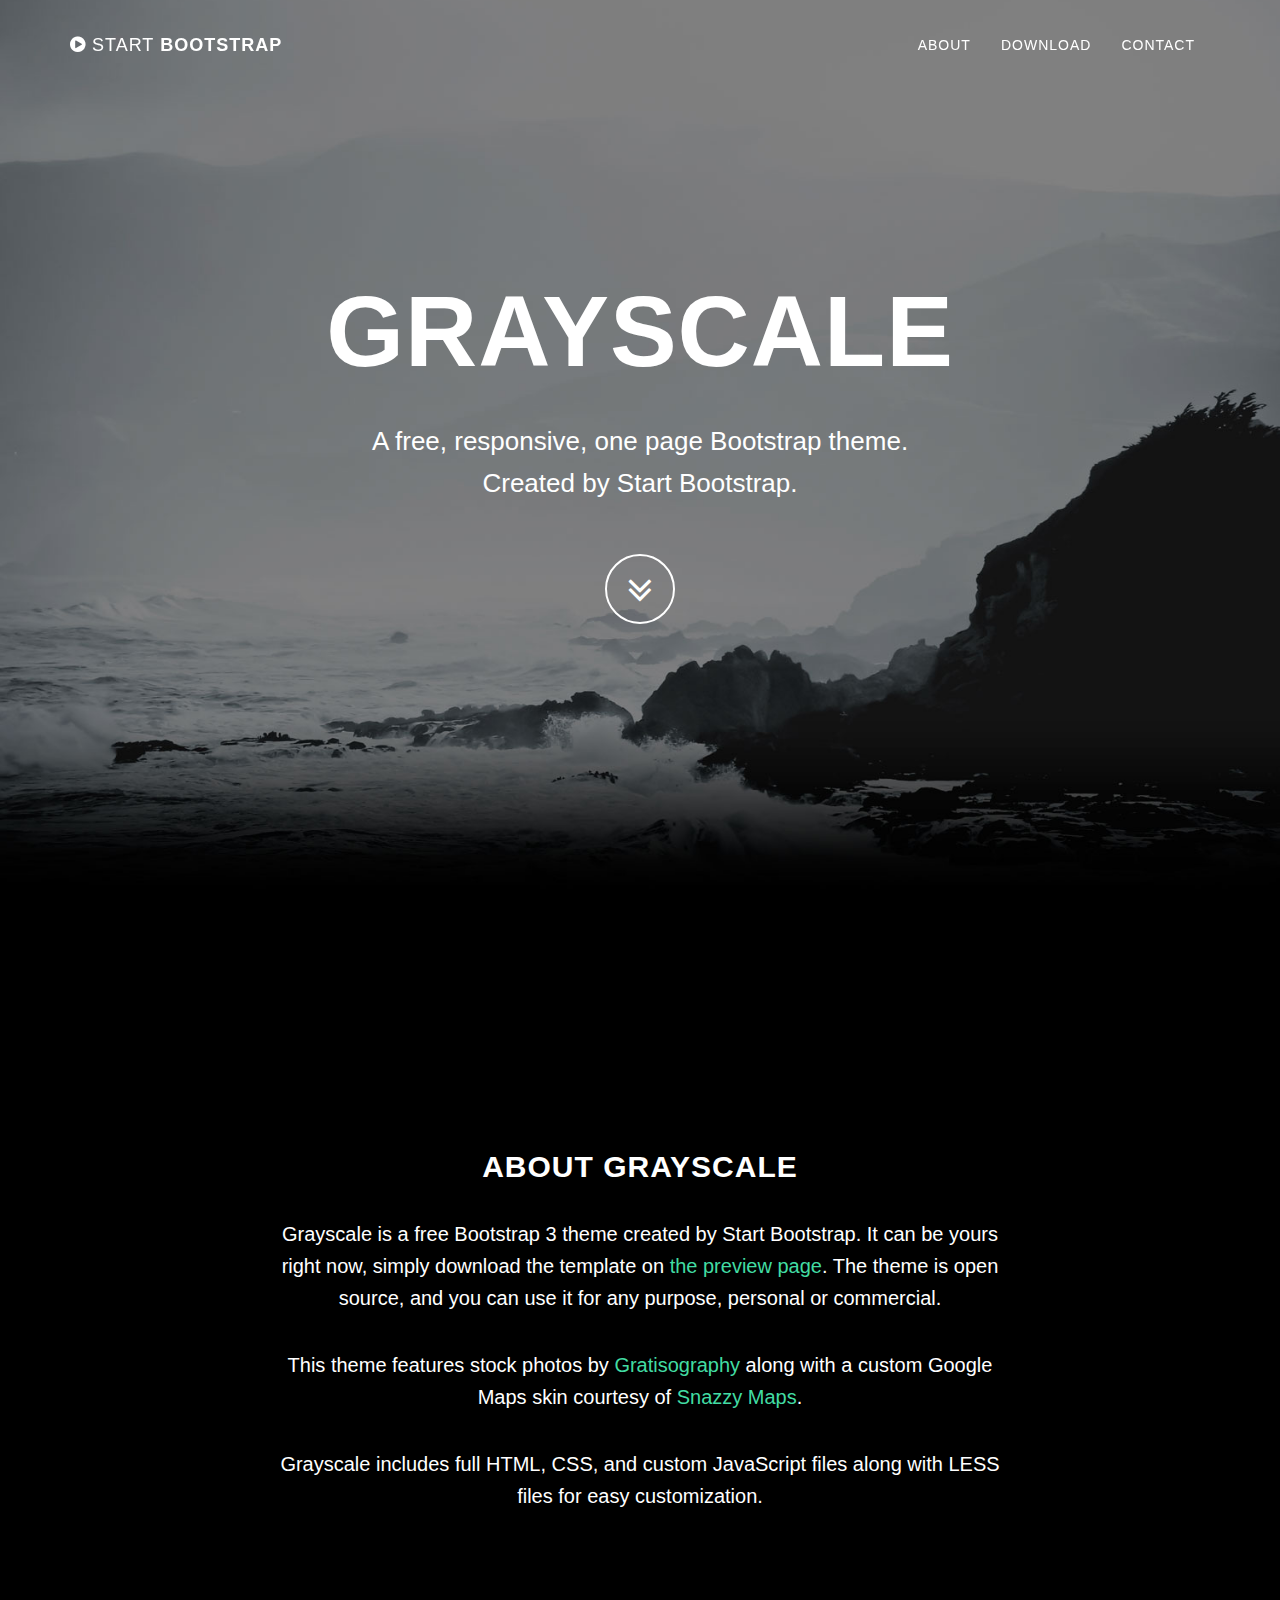
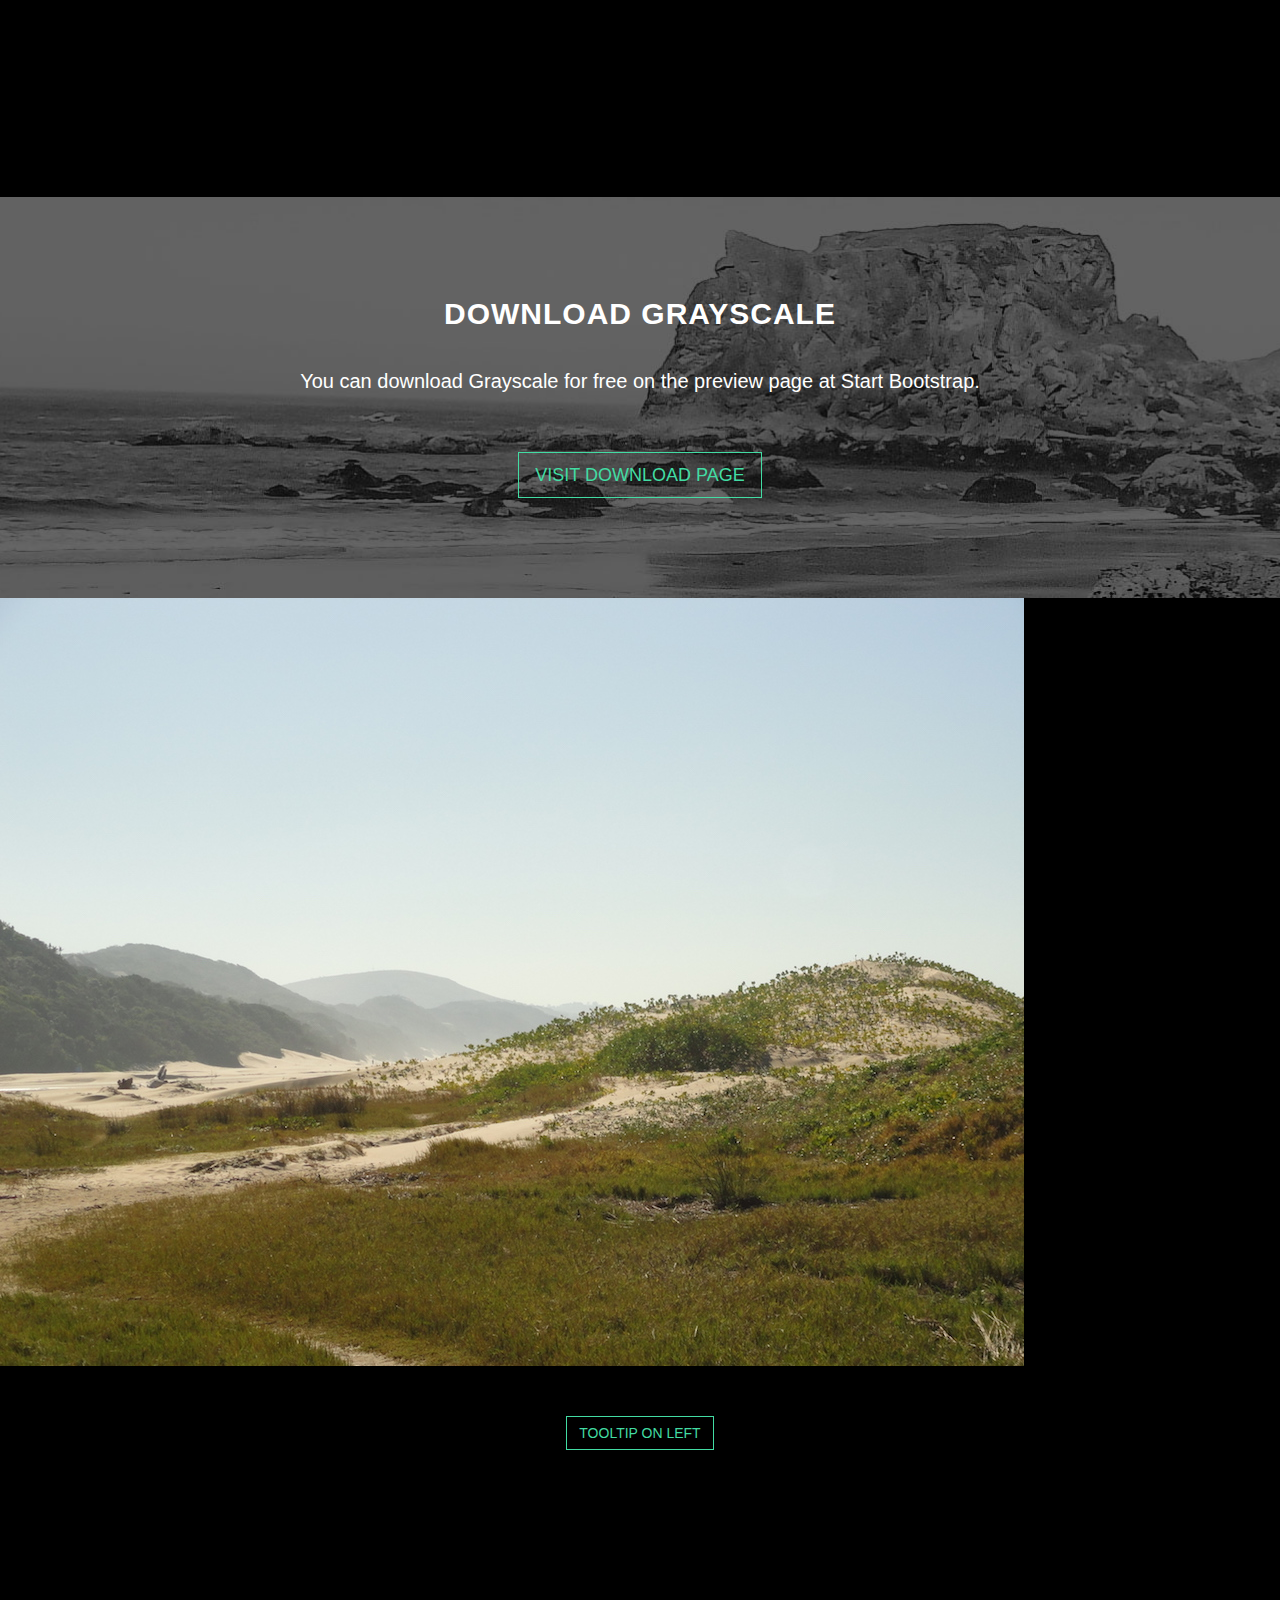
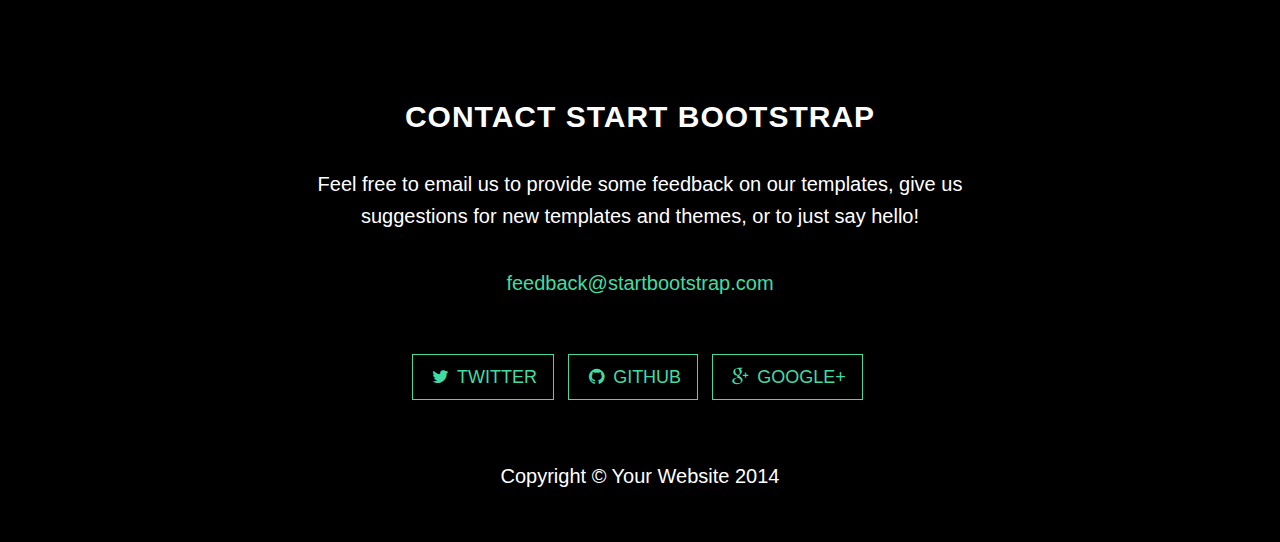
==== bigwebsite/index.html @ c5ac7a15 "bla" ====
<!DOCTYPE html>
<html lang="en">

<head>

    <meta charset="utf-8">
    <meta http-equiv="X-UA-Compatible" content="IE=edge">
    <meta name="viewport" content="width=device-width, initial-scale=1">
    <meta name="description" content="">
    <meta name="author" content="">

    <title>Grayscale - Start Bootstrap Theme</title>

    <!-- Bootstrap Core CSS -->
    <link href="css/bootstrap.min.css" rel="stylesheet">

    <!-- Custom CSS -->
    <link href="css/grayscale.css" rel="stylesheet">
    <link href="css/navbar.css" rel="stylesheet">
    <link href="css/socialbuttons.css" rel="stylesheet">
    <link href="css/btn.css" rel="stylesheet">

    <!-- Custom Fonts -->
    <link href="font-awesome/css/font-awesome.min.css" rel="stylesheet" type="text/css">

    <link rel="stylesheet" type="text/css" href="css/slick.css"/>
    <link rel="stylesheet" type="text/css" href="css/slick-theme.css"/>

    <!-- HTML5 Shim and Respond.js IE8 support of HTML5 elements and media queries -->
    <!-- WARNING: Respond.js doesn't work if you view the page via file:// -->
    <!--[if lt IE 9]>
        <script src="https://oss.maxcdn.com/libs/html5shiv/3.7.0/html5shiv.js"></script>
        <script src="https://oss.maxcdn.com/libs/respond.js/1.4.2/respond.min.js"></script>
    <![endif]-->

       <!-- jQuery -->
    <script src="js/jquery.js"></script>

    <script src="js/terrific-2.1.0.js"></script>

    <!-- Bootstrap Core JavaScript -->
    <script src="js/bootstrap.min.js"></script>

     <script src="js/tooltip.js"></script>

    <!-- Plugin JavaScript -->
    <script src="js/jquery.easing.min.js"></script>
    
    <script type="text/javascript" src="js/slick.min.js"></script>

    <script src="js/navbar.js"></script>
    <script src="js/pagescroll.js"></script>
    <script src="js/navcollapse.js"></script>
    <script src="js/slider.js"></script>
    <script src="js/tooltipbutton.js"></script>
     

    <script>
      (function($) {
        $(document).ready(function() {
          var $page = $('body');
          var application = new Tc.Application($page);
          application.registerModules();
          application.registerModule($page, 'Navbar');
          application.registerModule($page, 'Pagescroll');
          application.registerModule($page, 'Navcollapse');
          application.registerModule($page, 'Slider');
          application.registerModule($page, 'Tooltipbutton');
          application.start();
        });
      })(Tc.$);
    </script>

</head>

<body id="page-top" data-spy="scroll" data-target=".navbar-fixed-top">

    <!-- Navigation -->
    <nav class="navbar navbar-custom navbar-fixed-top" role="navigation">
        <div class="container">
            <div class="navbar-header">
                <button type="button" class="navbar-toggle" data-toggle="collapse" data-target=".navbar-main-collapse">
                    <i class="fa fa-bars"></i>
                </button>
                <a class="navbar-brand page-scroll" href="#page-top">
                    <i class="fa fa-play-circle"></i>  <span class="light">Start</span> Bootstrap
                </a>
            </div>

            <!-- Collect the nav links, forms, and other content for toggling -->
            <div class="collapse navbar-collapse navbar-right navbar-main-collapse">
                <ul class="nav navbar-nav">
                    <!-- Hidden li included to remove active class from about link when scrolled up past about section -->
                    <li class="hidden">
                        <a href="#page-top"></a>
                    </li>
                    <li>
                        <a class="page-scroll" href="#about">About</a>
                    </li>
                    <li>
                        <a class="page-scroll" href="#download">Download</a>
                    </li>
                    <li>
                        <a class="page-scroll" href="#contact">Contact</a>
                    </li>
                </ul>
            </div>
            <!-- /.navbar-collapse -->
        </div>
        <!-- /.container -->
    </nav>

    <!-- Intro Header -->
    <header class="intro">
        <div class="intro-body">
            <div class="container">
                <div class="row">
                    <div class="col-md-8 col-md-offset-2">
                        <h1 class="brand-heading">Grayscale</h1>
                        <p class="intro-text">A free, responsive, one page Bootstrap theme.<br>Created by Start Bootstrap.</p>
                        <a href="#about" class="btn btn-circle page-scroll">
                            <i class="fa fa-angle-double-down animated"></i>
                        </a>
                    </div>
                </div>
            </div>
        </div>
    </header>

    <!-- About Section -->
    <section id="about" class="container content-section text-center">
        <div class="row">
            <div class="col-lg-8 col-lg-offset-2">
                <h2>About Grayscale</h2>
                <p>Grayscale is a free Bootstrap 3 theme created by Start Bootstrap. It can be yours right now, simply download the template on <a href="http://startbootstrap.com/template-overviews/grayscale/">the preview page</a>. The theme is open source, and you can use it for any purpose, personal or commercial.</p>
                <p>This theme features stock photos by <a href="http://gratisography.com/">Gratisography</a> along with a custom Google Maps skin courtesy of <a href="http://snazzymaps.com/">Snazzy Maps</a>.</p>
                <p>Grayscale includes full HTML, CSS, and custom JavaScript files along with LESS files for easy customization.</p>
            </div>
        </div>
    </section>

    <!-- Download Section -->
    <section id="download" class="content-section text-center">
        <div class="download-section">
            <div class="container">
                <div class="col-lg-8 col-lg-offset-2">
                    <h2>Download Grayscale</h2>
                    <p>You can download Grayscale for free on the preview page at Start Bootstrap.</p>
                    <a href="http://startbootstrap.com/template-overviews/grayscale/" class="btn btn-default btn-lg">Visit Download Page</a>
                </div>
            </div>
        </div>


         <div class="slider">
            <div><img src="/img/5.JPG" alt=""></div>
            <div><img src="/img/6.JPG" alt=""></div>
            <div><img src="/img/7.JPG" alt=""></div>
            <div><img src="/img/8.JPG" alt=""></div>
            <div><img src="/img/9.JPG" alt=""></div>
            <div><img src="/img/10.JPG" alt=""></div>
            <div><img src="/img/11.JPG" alt=""></div>
            <div><img src="/img/12.JPG" alt=""></div>
            <div><img src="/img/13.JPG" alt=""></div>
            <div><img src="/img/14.JPG" alt=""></div>
        </div>

        <button type="button" class="btn btn-default" data-toggle="tooltip" data-placement="left" title="Tooltip on left">Tooltip on left</button>
        
    </section>

    <!-- Contact Section -->
    <section id="contact" class="container content-section text-center">
        <div class="row">
            <div class="col-lg-8 col-lg-offset-2">
                <h2>Contact Start Bootstrap</h2>
                <p>Feel free to email us to provide some feedback on our templates, give us suggestions for new templates and themes, or to just say hello!</p>
                <p><a href="mailto:feedback@startbootstrap.com">feedback@startbootstrap.com</a>
                </p>
                <ul class="list-inline banner-social-buttons">
                    <li>
                        <a href="https://twitter.com/SBootstrap" class="btn btn-default btn-lg"><i class="fa fa-twitter fa-fw"></i> <span class="network-name">Twitter</span></a>
                    </li>
                    <li>
                        <a href="https://github.com/IronSummitMedia/startbootstrap" class="btn btn-default btn-lg"><i class="fa fa-github fa-fw"></i> <span class="network-name">Github</span></a>
                    </li>
                    <li>
                        <a href="https://plus.google.com/+Startbootstrap/posts" class="btn btn-default btn-lg"><i class="fa fa-google-plus fa-fw"></i> <span class="network-name">Google+</span></a>
                    </li>
                </ul>
            </div>
        </div>
    </section>


    <!-- Footer -->
    <footer>
        <div class="container text-center">
            <p>Copyright &copy; Your Website 2014</p>
        </div>
    </footer>

    

</body>

</html>
---- bigwebsite/css/grayscale.css ----
/*!
 * Start Bootstrap - Grayscale Bootstrap Theme (http://startbootstrap.com)
 * Code licensed under the Apache License v2.0.
 * For details, see http://www.apache.org/licenses/LICENSE-2.0.
 */

body {
    width: 100%;
    height: 100%;
    font-family: Lora,"Helvetica Neue",Helvetica,Arial,sans-serif;
    color: #fff;
    background-color: #000;
}

html {
    width: 100%;
    height: 100%;
}

h1,
h2,
h3,
h4,
h5,
h6 {
    margin: 0 0 35px;
    text-transform: uppercase;
    font-family: Montserrat,"Helvetica Neue",Helvetica,Arial,sans-serif;
    font-weight: 700;
    letter-spacing: 1px;
}

p {
    margin: 0 0 25px;
    font-size: 18px;
    line-height: 1.5;
}

@media(min-width:768px) {
    p {
        margin: 0 0 35px;
        font-size: 20px;
        line-height: 1.6;
    }
}

a {
    color: #42dca3;
    -webkit-transition: all .2s ease-in-out;
    -moz-transition: all .2s ease-in-out;
    transition: all .2s ease-in-out;
}

a:hover,
a:focus {
    text-decoration: none;
    color: #1d9b6c;
}

.light {
    font-weight: 400;
}

.intro {
    display: table;
    width: 100%;
    height: auto;
    padding: 100px 0;
    text-align: center;
    color: #fff;
    background: url(../img/intro-bg.jpg) no-repeat bottom center scroll;
    background-color: #000;
    -webkit-background-size: cover;
    -moz-background-size: cover;
    background-size: cover;
    -o-background-size: cover;
}

.intro .intro-body {
    display: table-cell;
    vertical-align: middle;
}

.intro .intro-body .brand-heading {
    font-size: 40px;
}

.intro .intro-body .intro-text {
    font-size: 18px;
}

@media(min-width:768px) {
    .intro {
        height: 100%;
        padding: 0;
    }

    .intro .intro-body .brand-heading {
        font-size: 100px;
    }

    .intro .intro-body .intro-text {
        font-size: 26px;
    }
}



@-webkit-keyframes pulse {    
    0% {
        -webkit-transform: scale(1);
        transform: scale(1);
    }

    50% {
        -webkit-transform: scale(1.2);
        transform: scale(1.2);
    }

    100% {
        -webkit-transform: scale(1);
        transform: scale(1);
    }
}

@-moz-keyframes pulse {    
    0% {
        -moz-transform: scale(1);
        transform: scale(1);
    }

    50% {
        -moz-transform: scale(1.2);
        transform: scale(1.2);
    }

    100% {
        -moz-transform: scale(1);
        transform: scale(1);
    }
}

.content-section {
    padding-top: 100px;
}

.download-section {
    width: 100%;
    padding: 50px 0;
    color: #fff;
    background: url(../img/downloads-bg.jpg) no-repeat center center scroll;
    background-color: #000;
    -webkit-background-size: cover;
    -moz-background-size: cover;
    background-size: cover;
    -o-background-size: cover;
}


@media(min-width:767px) {
    .content-section {
        padding-top: 250px;
    }

    .download-section {
        padding: 100px 0;
    }
}

footer {
    padding: 50px 0;
}

footer p {
    margin: 0;
}

::-moz-selection {
    text-shadow: none;
    background: #fcfcfc;
    background: rgba(255,255,255,.2);
}

::selection {
    text-shadow: none;
    background: #fcfcfc;
    background: rgba(255,255,255,.2);
}

img::selection {
    background: 0 0;
}

img::-moz-selection {
    background: 0 0;
}

body {
    webkit-tap-highlight-color: rgba(255,255,255,.2);
}
---- bigwebsite/css/navbar.css ----
.navbar-custom {
	    margin-bottom: 0;
	    border-bottom: 1px solid rgba(255,255,255,.3);
	    text-transform: uppercase;
	    font-family: Montserrat,"Helvetica Neue",Helvetica,Arial,sans-serif;
	    background-color: #000;
	}

	.navbar-custom .navbar-brand {
	    font-weight: 700;
	}

	.navbar-custom .navbar-brand:focus {
	    outline: 0;
	}

	.navbar-custom .navbar-brand .navbar-toggle {
	    padding: 4px 6px;
	    font-size: 16px;
	    color: #fff;
	}

	.navbar-custom .navbar-brand .navbar-toggle:focus,
	.navbar-custom .navbar-brand .navbar-toggle:active {
	    outline: 0;
	}

	.navbar-custom a {
	    color: #fff;
	}

	.navbar-custom .nav li a {
	    -webkit-transition: background .3s ease-in-out;
	    -moz-transition: background .3s ease-in-out;
	    transition: background .3s ease-in-out;
	}

	.navbar-custom .nav li a:hover {
	    outline: 0;
	    color: rgba(255,255,255,.8);
	    background-color: transparent;
	}

	.navbar-custom .nav li a:focus,
	.navbar-custom .nav li a:active {
	    outline: 0;
	    background-color: transparent;
	}

	.navbar-custom .nav li.active {
	    outline: 0;
	}

	.navbar-custom .nav li.active a {
	    background-color: rgba(255,255,255,.3);
	}

	.navbar-custom .nav li.active a:hover {
	    color: #fff;
	}

@media(min-width:768px) {
    .navbar-custom {
        padding: 20px 0;
        border-bottom: 0;
        letter-spacing: 1px;
        background: 0 0;
        -webkit-transition: background .5s ease-in-out,padding .5s ease-in-out;
        -moz-transition: background .5s ease-in-out,padding .5s ease-in-out;
        transition: background .5s ease-in-out,padding .5s ease-in-out;
    }

    .navbar-custom.top-nav-collapse {
        padding: 0;
        border-bottom: 1px solid rgba(255,255,255,.3);
        background: #000;
    }
}
---- bigwebsite/css/socialbuttons.css ----
ul.banner-social-buttons {
    margin-top: 0;
}

@media(max-width:1199px) {
    ul.banner-social-buttons {
        margin-top: 15px;
    }
}

@media(max-width:767px) {
    ul.banner-social-buttons li {
        display: block;
        margin-bottom: 20px;
        padding: 0;
    }

    ul.banner-social-buttons li:last-child {
        margin-bottom: 0;
    }
}
---- bigwebsite/css/btn.css ----
.btn-circle {
	    width: 70px;
	    height: 70px;
	    margin-top: 15px;
	    padding: 7px 16px;
	    border: 2px solid #fff;
	    border-radius: 100%!important;
	    font-size: 40px;
	    color: #fff;
	    background: 0 0;
	    -webkit-transition: background .3s ease-in-out;
	    -moz-transition: background .3s ease-in-out;
	    transition: background .3s ease-in-out;
	}

	.btn-circle:hover,
	.btn-circle:focus {
	    outline: 0;
	    color: #fff;
	    background: rgba(255,255,255,.1);
	}

	.btn-circle i.animated {
	    -webkit-transition-property: -webkit-transform;
	    -webkit-transition-duration: 1s;
	    -moz-transition-property: -moz-transform;
	    -moz-transition-duration: 1s;
	}

	.btn-circle:hover i.animated {
	    -webkit-animation-name: pulse;
	    -moz-animation-name: pulse;
	    -webkit-animation-duration: 1.5s;
	    -moz-animation-duration: 1.5s;
	    -webkit-animation-iteration-count: infinite;
	    -moz-animation-iteration-count: infinite;
	    -webkit-animation-timing-function: linear;
	    -moz-animation-timing-function: linear;
	}

	.btn {
	    border-radius: 0;
	    text-transform: uppercase;
	    font-family: Montserrat,"Helvetica Neue",Helvetica,Arial,sans-serif;
	    font-weight: 400;
	    -webkit-transition: all .3s ease-in-out;
	    -moz-transition: all .3s ease-in-out;
	    transition: all .3s ease-in-out;
	}

	.btn-default {
		margin-top: 20px;
	    border: 1px solid #42dca3;
	    color: #42dca3;
	    background-color: transparent;
	}

	.btn-default:hover,
	.btn-default:focus {
	    border: 1px solid #42dca3;
	    outline: 0;
	    color: #000;
	    background-color: #42dca3;
	}

	.hasDatepicker {
		margin-top: 20px;
	}
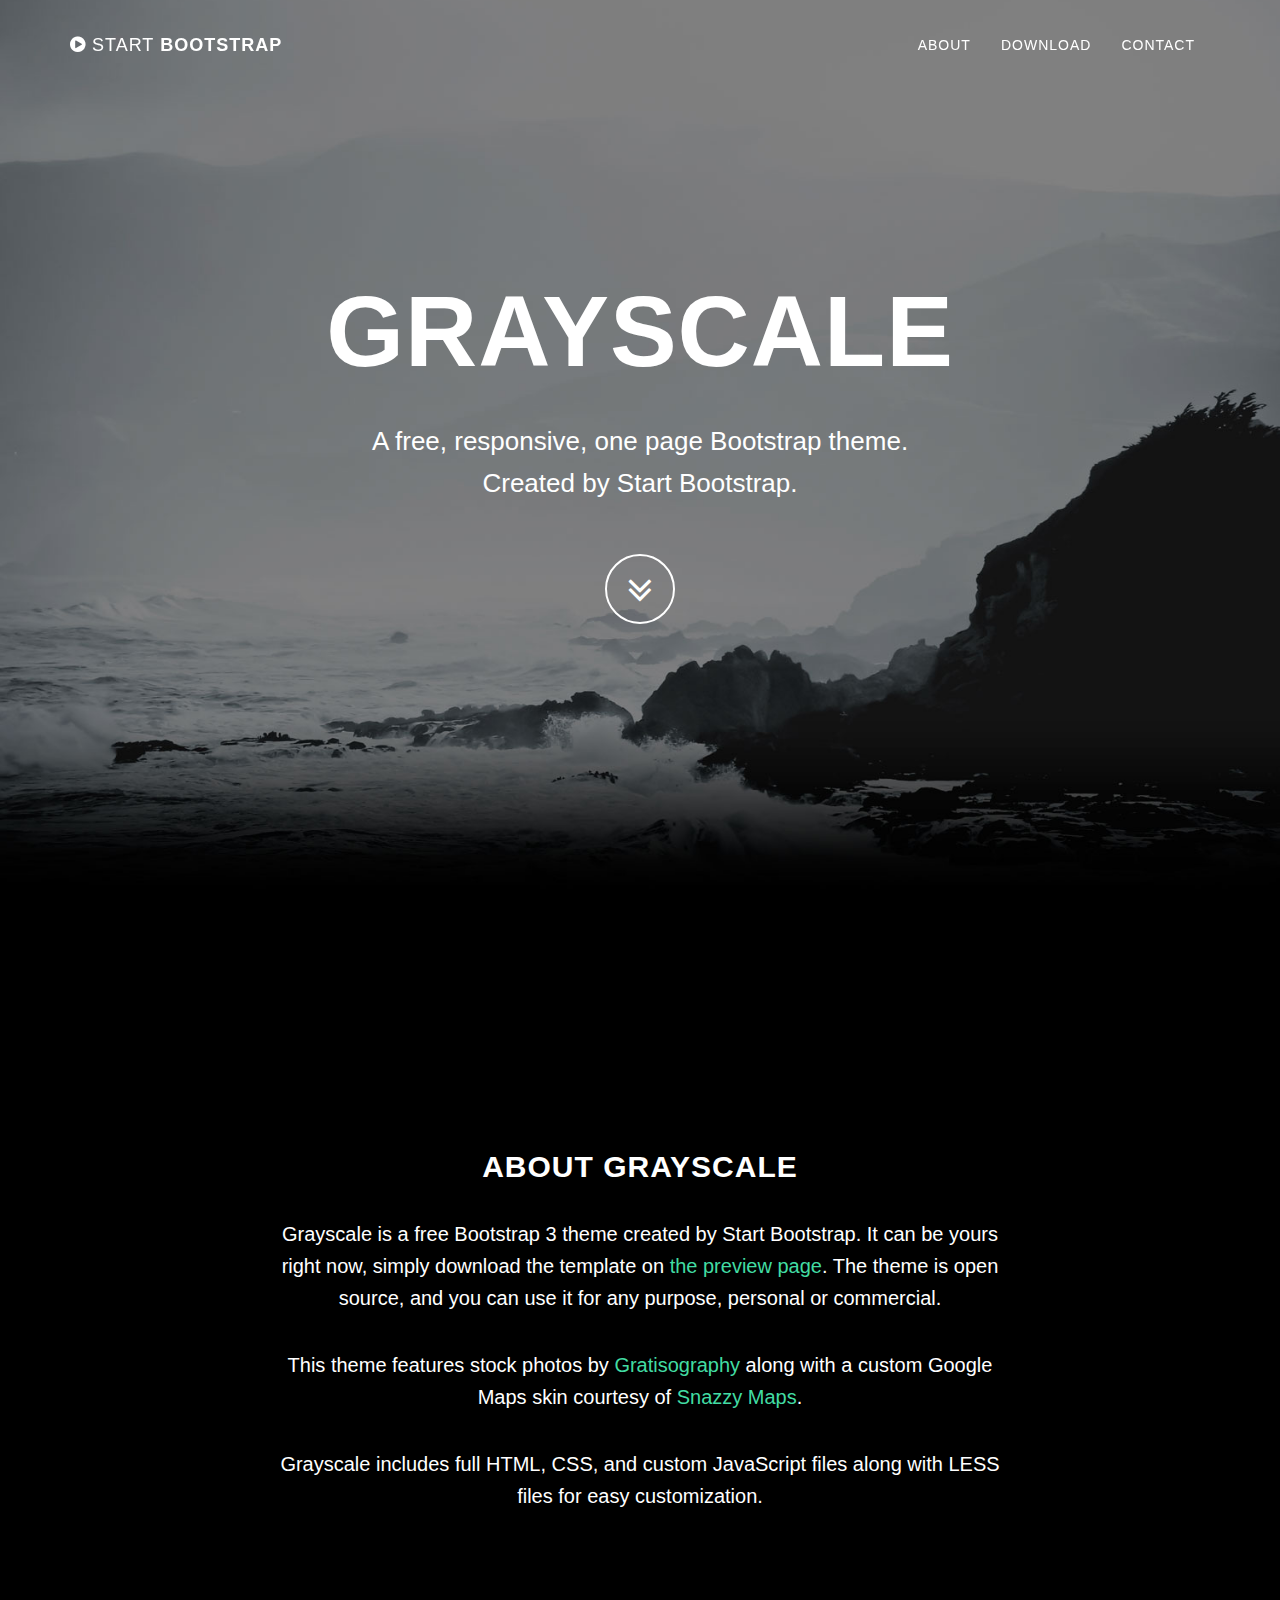
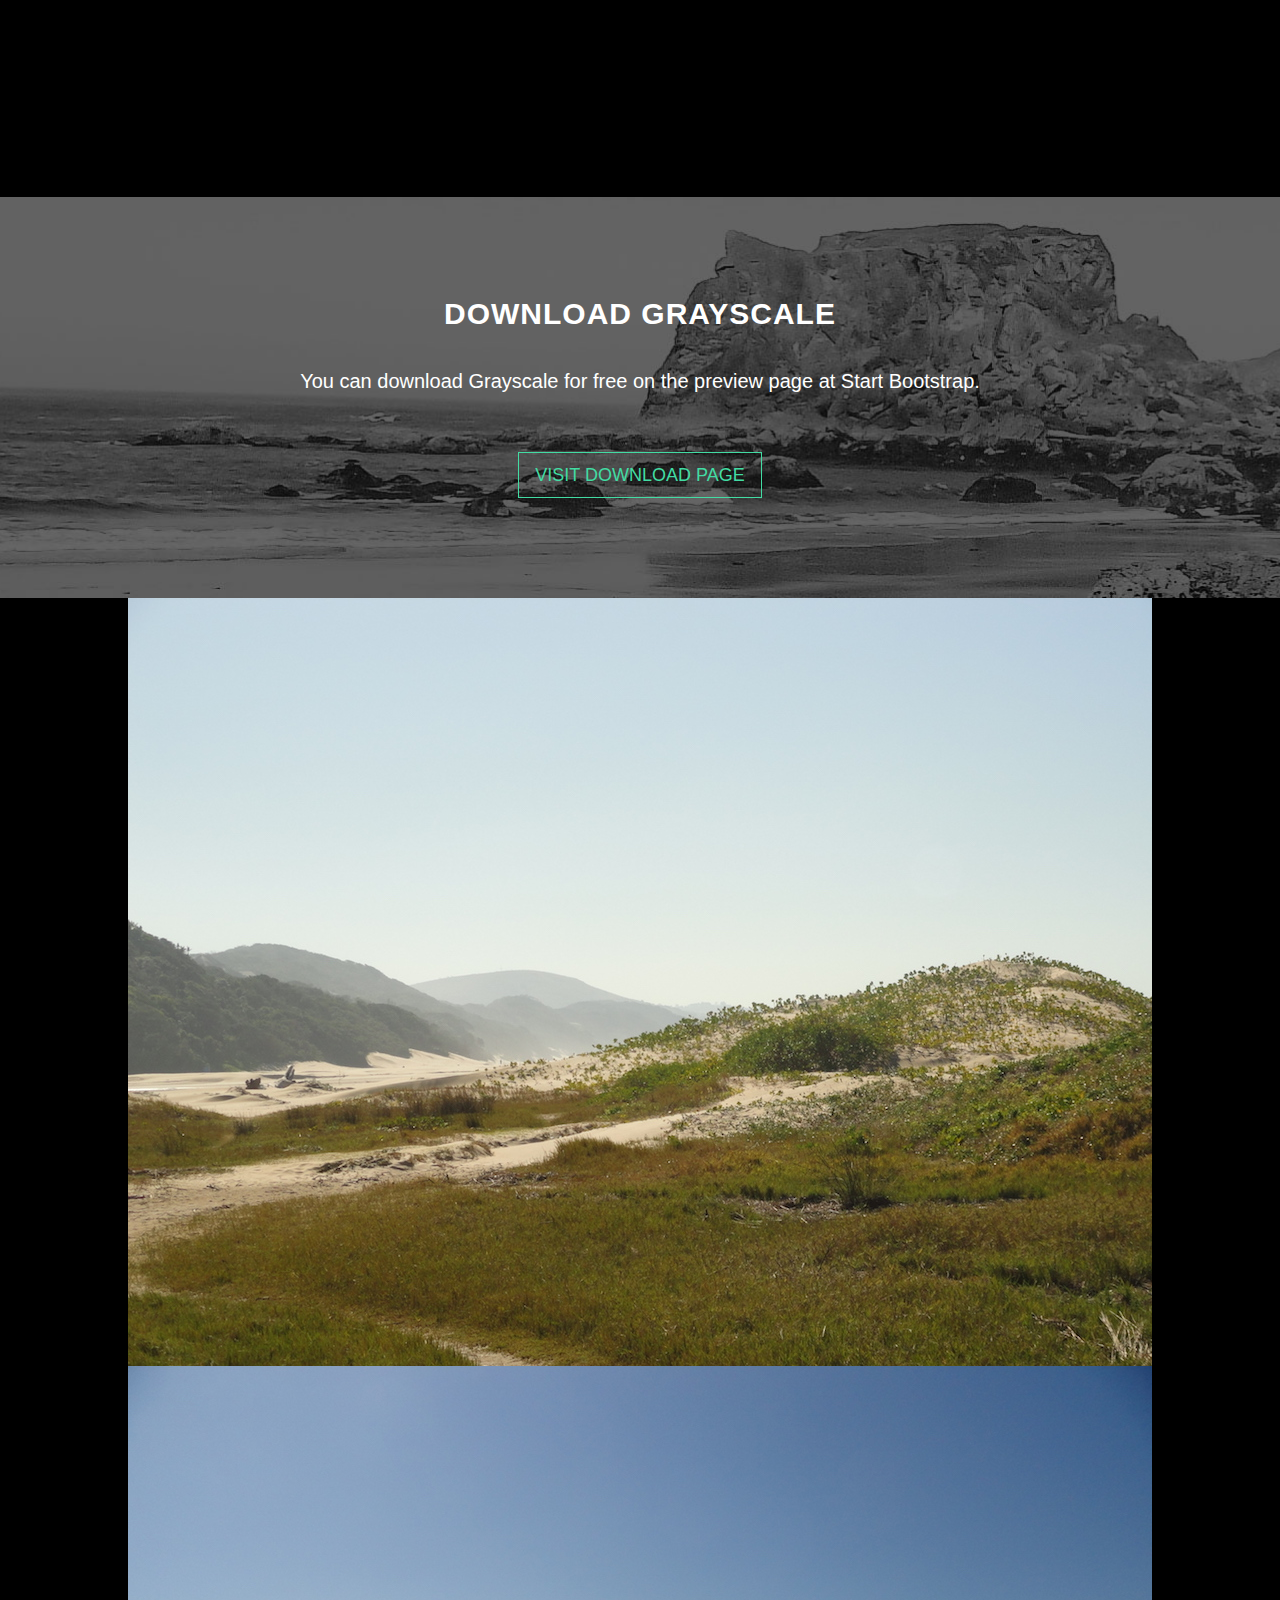
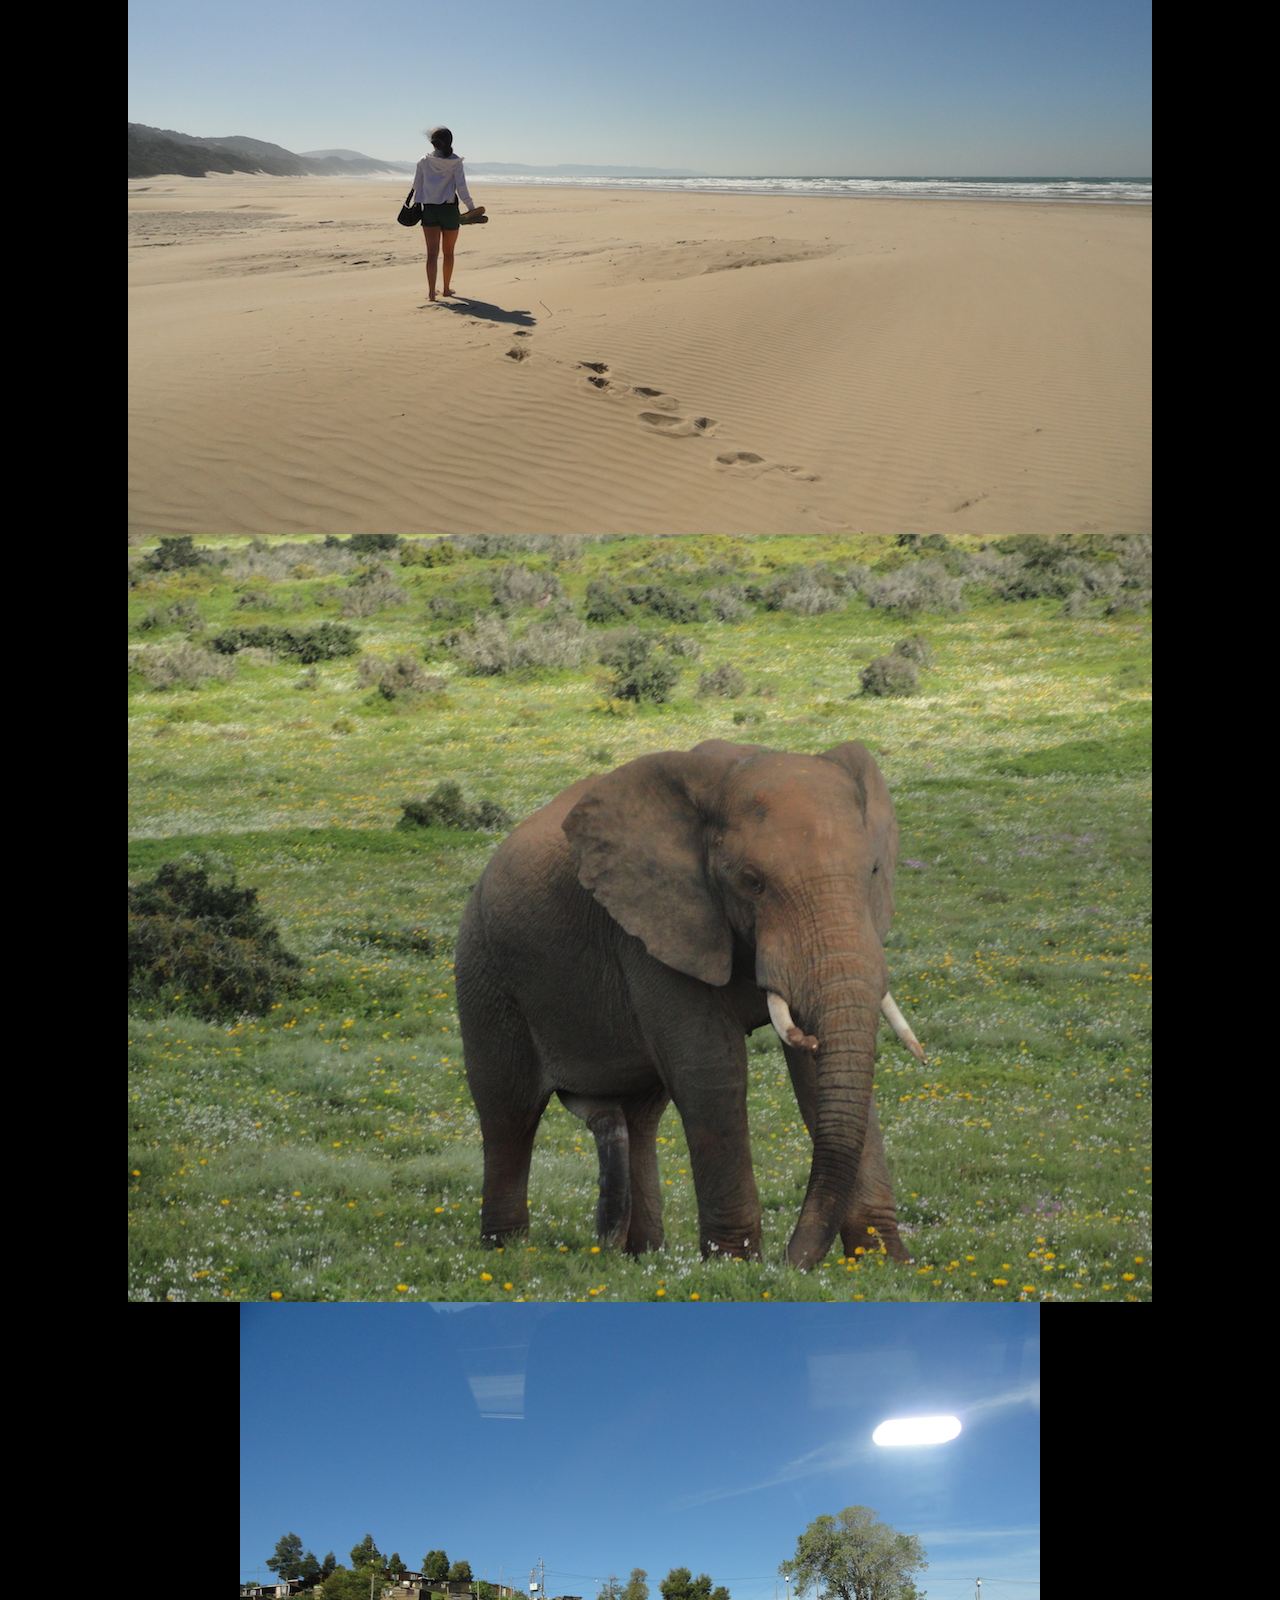
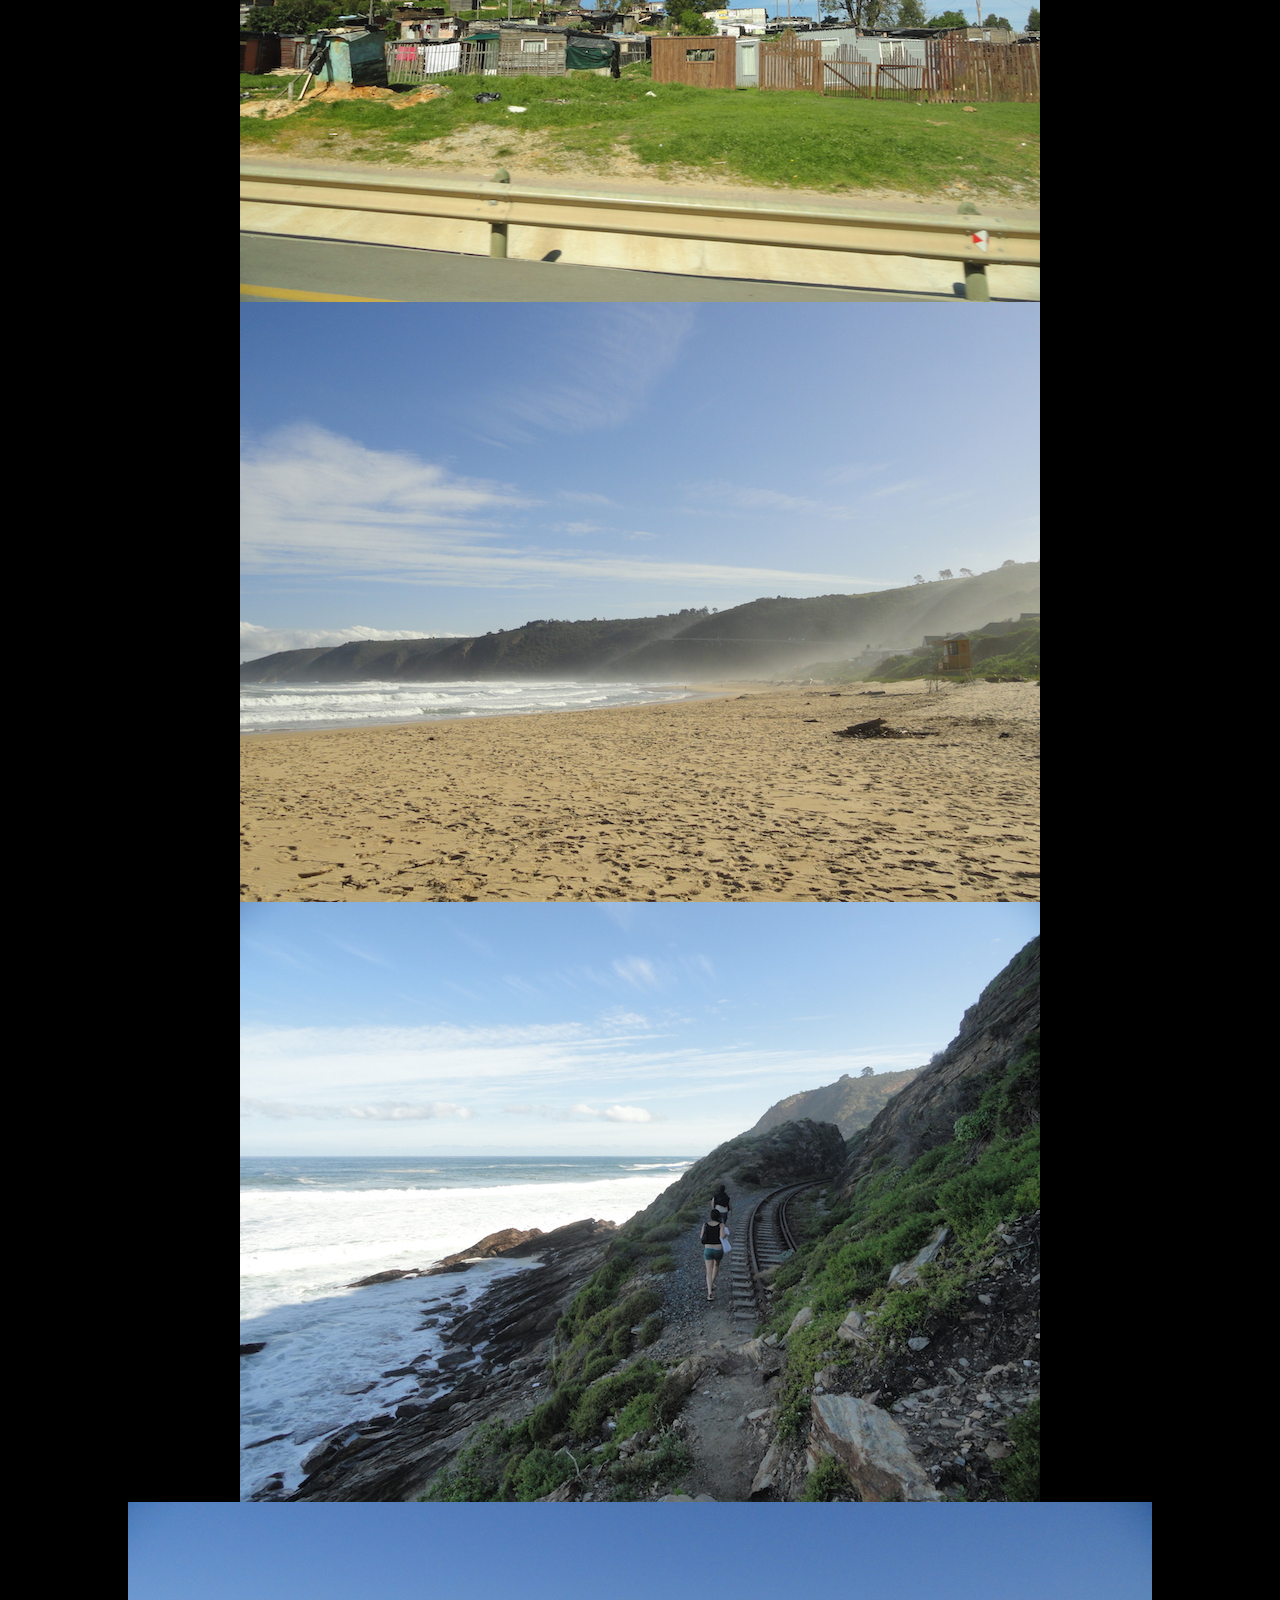
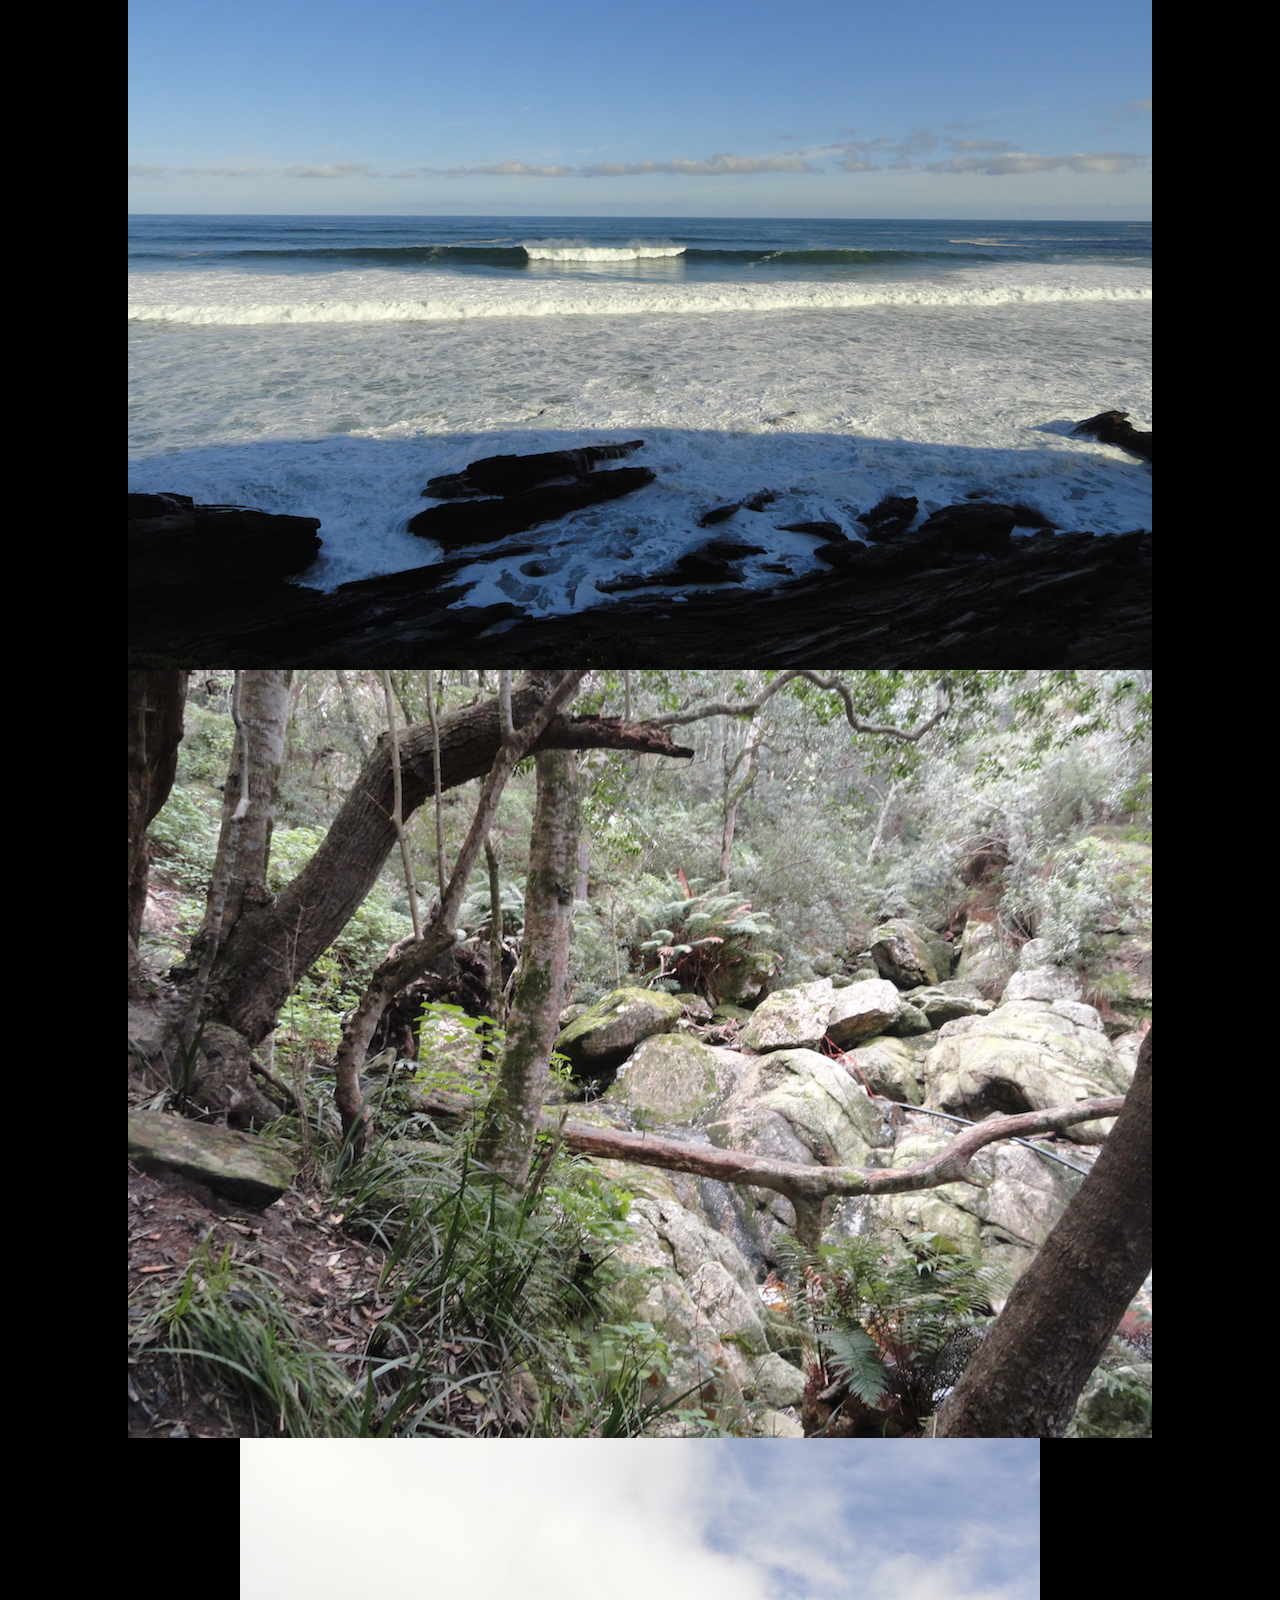
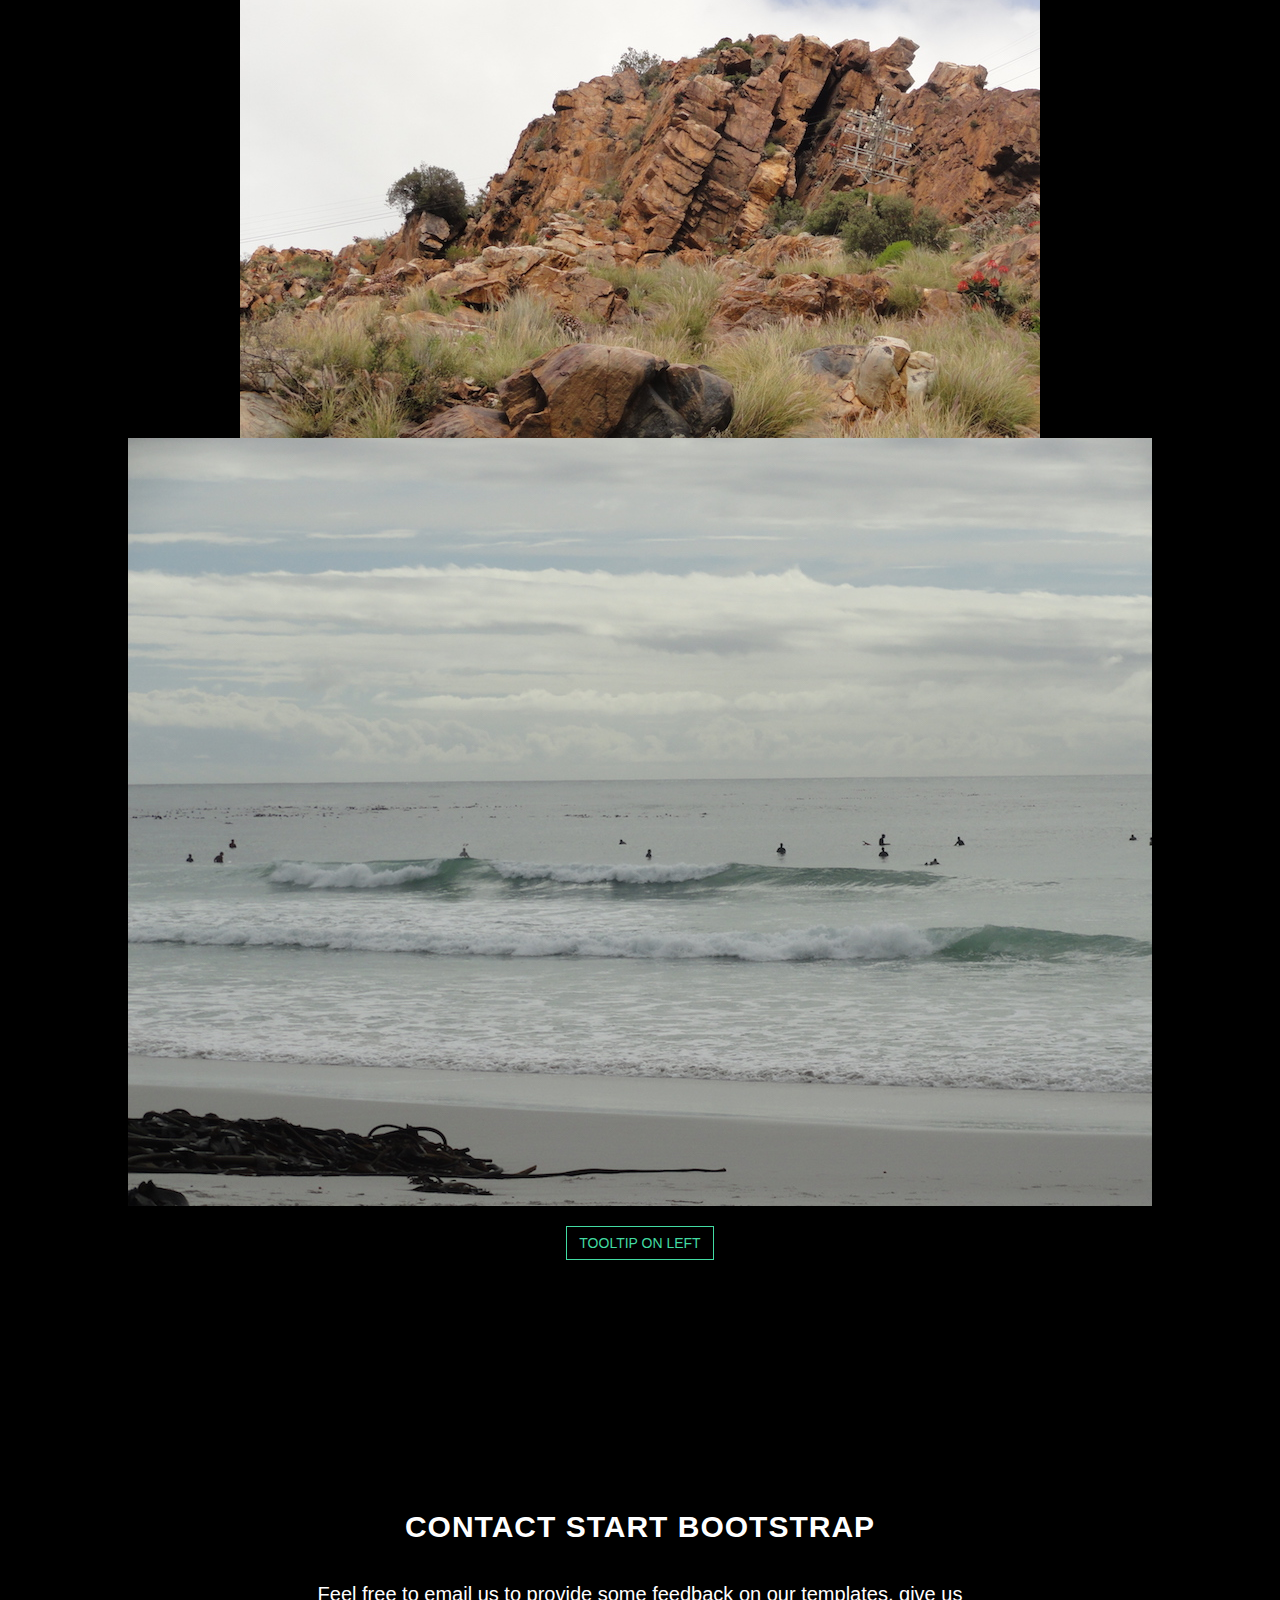
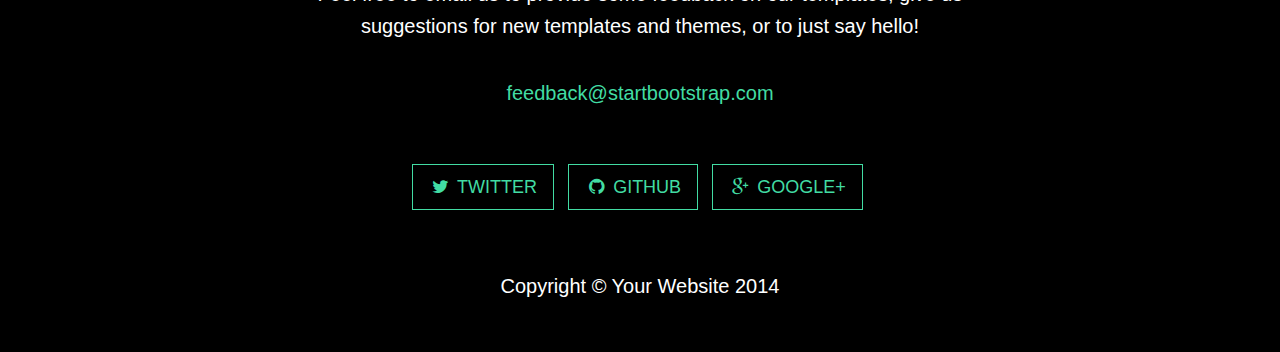
==== commit a058c3e0: "Natalie ist doof" ====
--- a/bigwebsite/index.html
+++ b/bigwebsite/index.html
@@ -10,6 +10,7 @@
     <meta name="author" content="">
 
     <title>Grayscale - Start Bootstrap Theme</title>
+    <link href="img/favicon.ico" rel="icon" type="image/x-icon" />
 
     <!-- Bootstrap Core CSS -->
     <link href="css/bootstrap.min.css" rel="stylesheet">
@@ -34,6 +35,7 @@
     <![endif]-->
 
        <!-- jQuery -->
+       <!--
     <script src="js/jquery.js"></script>
 
     <script src="js/terrific-2.1.0.js"></script>
@@ -153,16 +155,16 @@
 
 
          <div class="slider">
-            <div><img src="/img/5.JPG" alt=""></div>
-            <div><img src="/img/6.JPG" alt=""></div>
-            <div><img src="/img/7.JPG" alt=""></div>
-            <div><img src="/img/8.JPG" alt=""></div>
-            <div><img src="/img/9.JPG" alt=""></div>
-            <div><img src="/img/10.JPG" alt=""></div>
-            <div><img src="/img/11.JPG" alt=""></div>
-            <div><img src="/img/12.JPG" alt=""></div>
-            <div><img src="/img/13.JPG" alt=""></div>
-            <div><img src="/img/14.JPG" alt=""></div>
+            <div><img src="img/5.JPG" alt=""></div>
+            <div><img src="img/6.JPG" alt=""></div>
+            <div><img src="img/7.JPG" alt=""></div>
+            <div><img src="img/8.JPG" alt=""></div>
+            <div><img src="img/9.JPG" alt=""></div>
+            <div><img src="img/10.JPG" alt=""></div>
+            <div><img src="img/11.JPG" alt=""></div>
+            <div><img src="img/12.JPG" alt=""></div>
+            <div><img src="img/13.JPG" alt=""></div>
+            <div><img src="img/14.JPG" alt=""></div>
         </div>
 
         <button type="button" class="btn btn-default" data-toggle="tooltip" data-placement="left" title="Tooltip on left">Tooltip on left</button>
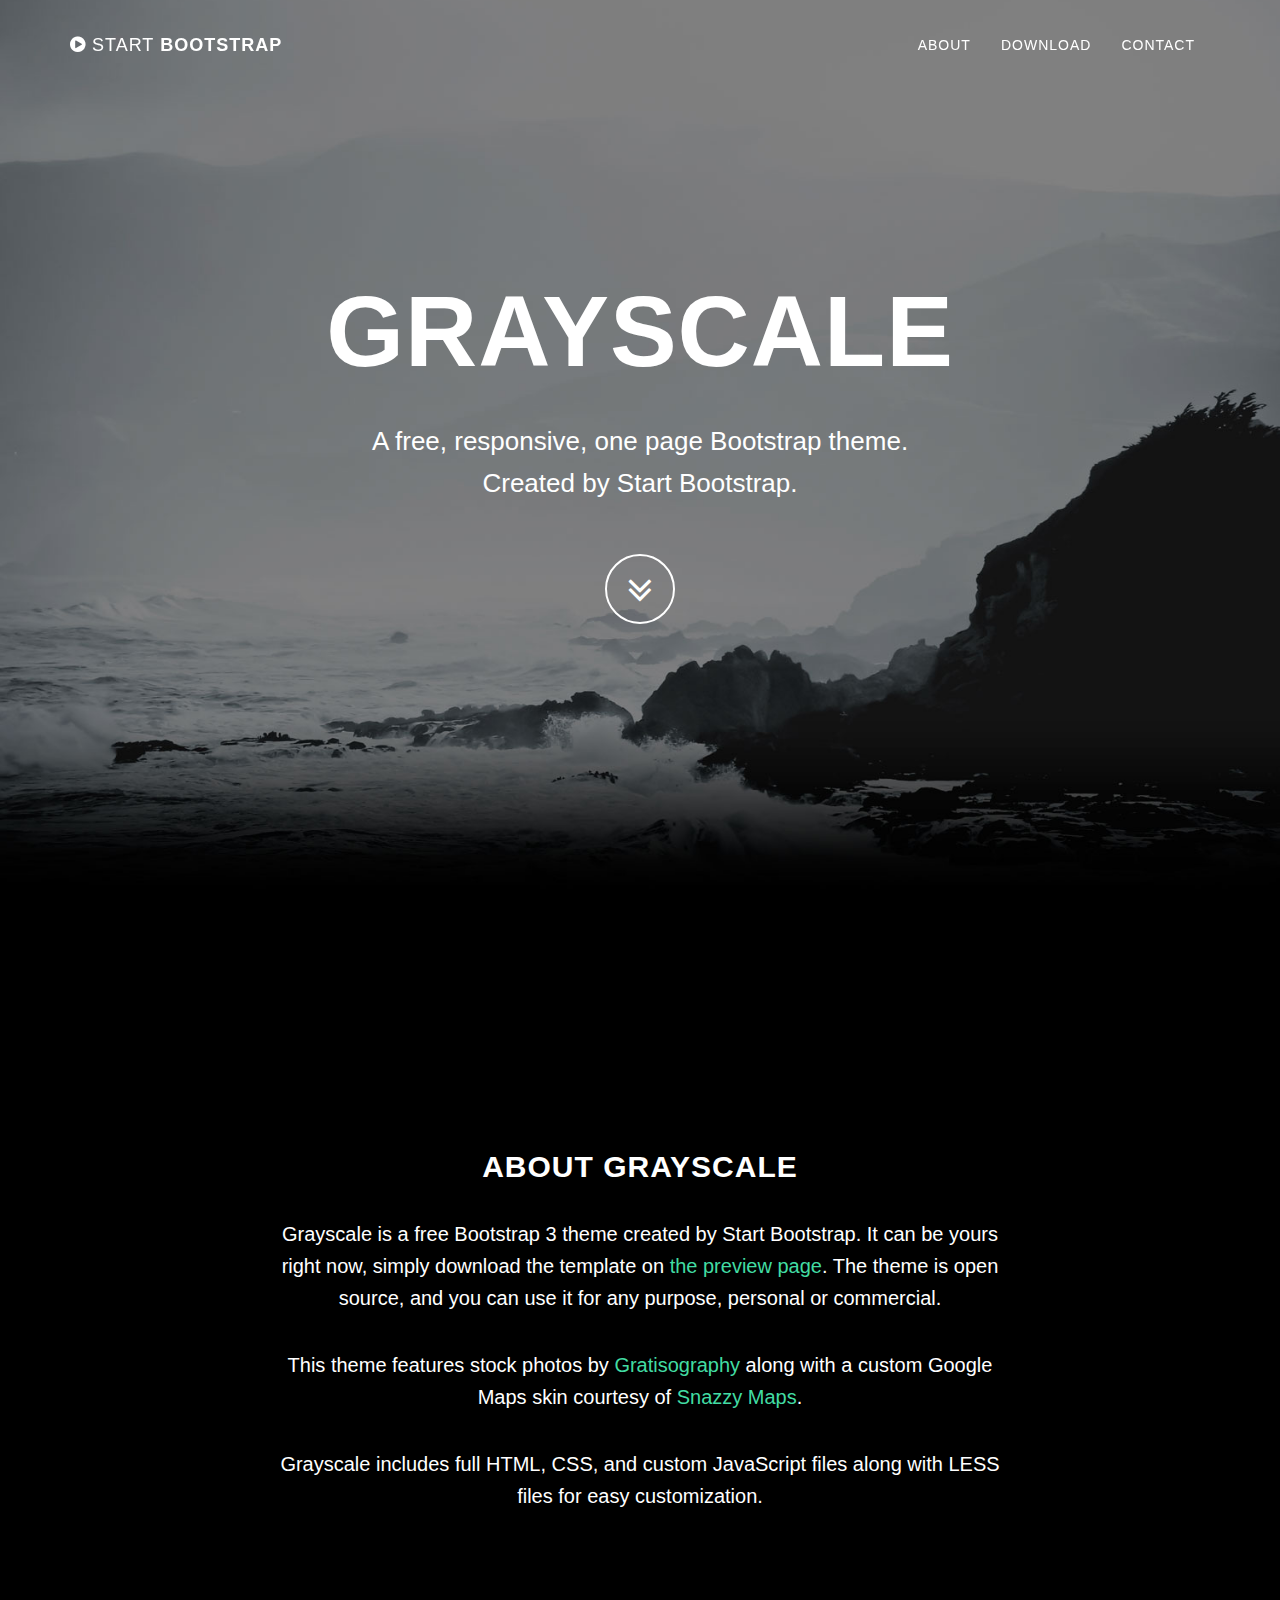
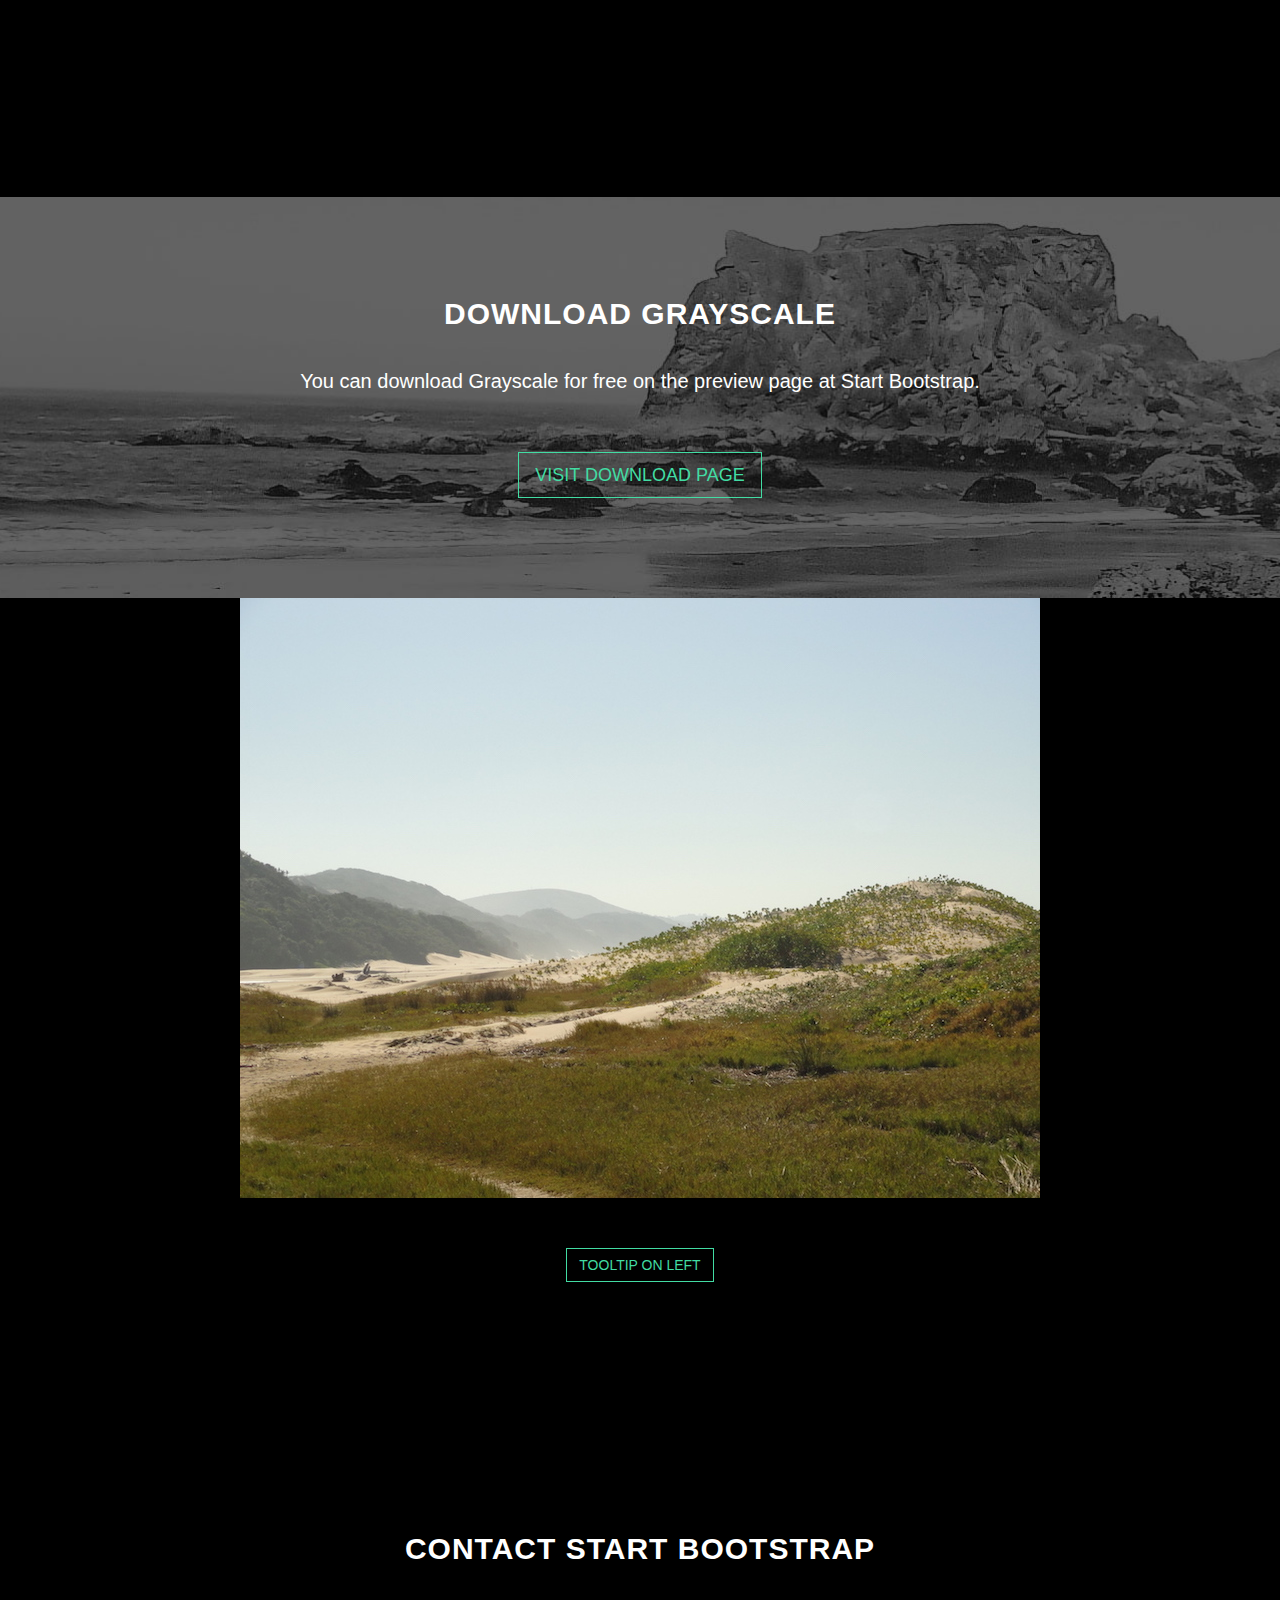
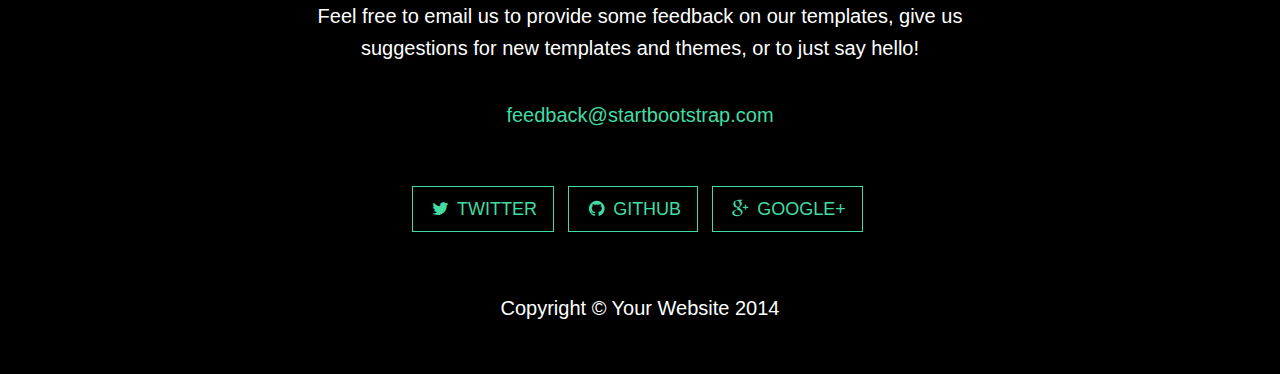
==== commit 66292e28: "minimize mb by deleting images" ====
--- a/bigwebsite/index.html
+++ b/bigwebsite/index.html
@@ -35,7 +35,7 @@
     <![endif]-->
 
        <!-- jQuery -->
-       <!--
+      
     <script src="js/jquery.js"></script>
 
     <script src="js/terrific-2.1.0.js"></script>
@@ -162,9 +162,6 @@
             <div><img src="img/9.JPG" alt=""></div>
             <div><img src="img/10.JPG" alt=""></div>
             <div><img src="img/11.JPG" alt=""></div>
-            <div><img src="img/12.JPG" alt=""></div>
-            <div><img src="img/13.JPG" alt=""></div>
-            <div><img src="img/14.JPG" alt=""></div>
         </div>
 
         <button type="button" class="btn btn-default" data-toggle="tooltip" data-placement="left" title="Tooltip on left">Tooltip on left</button>
